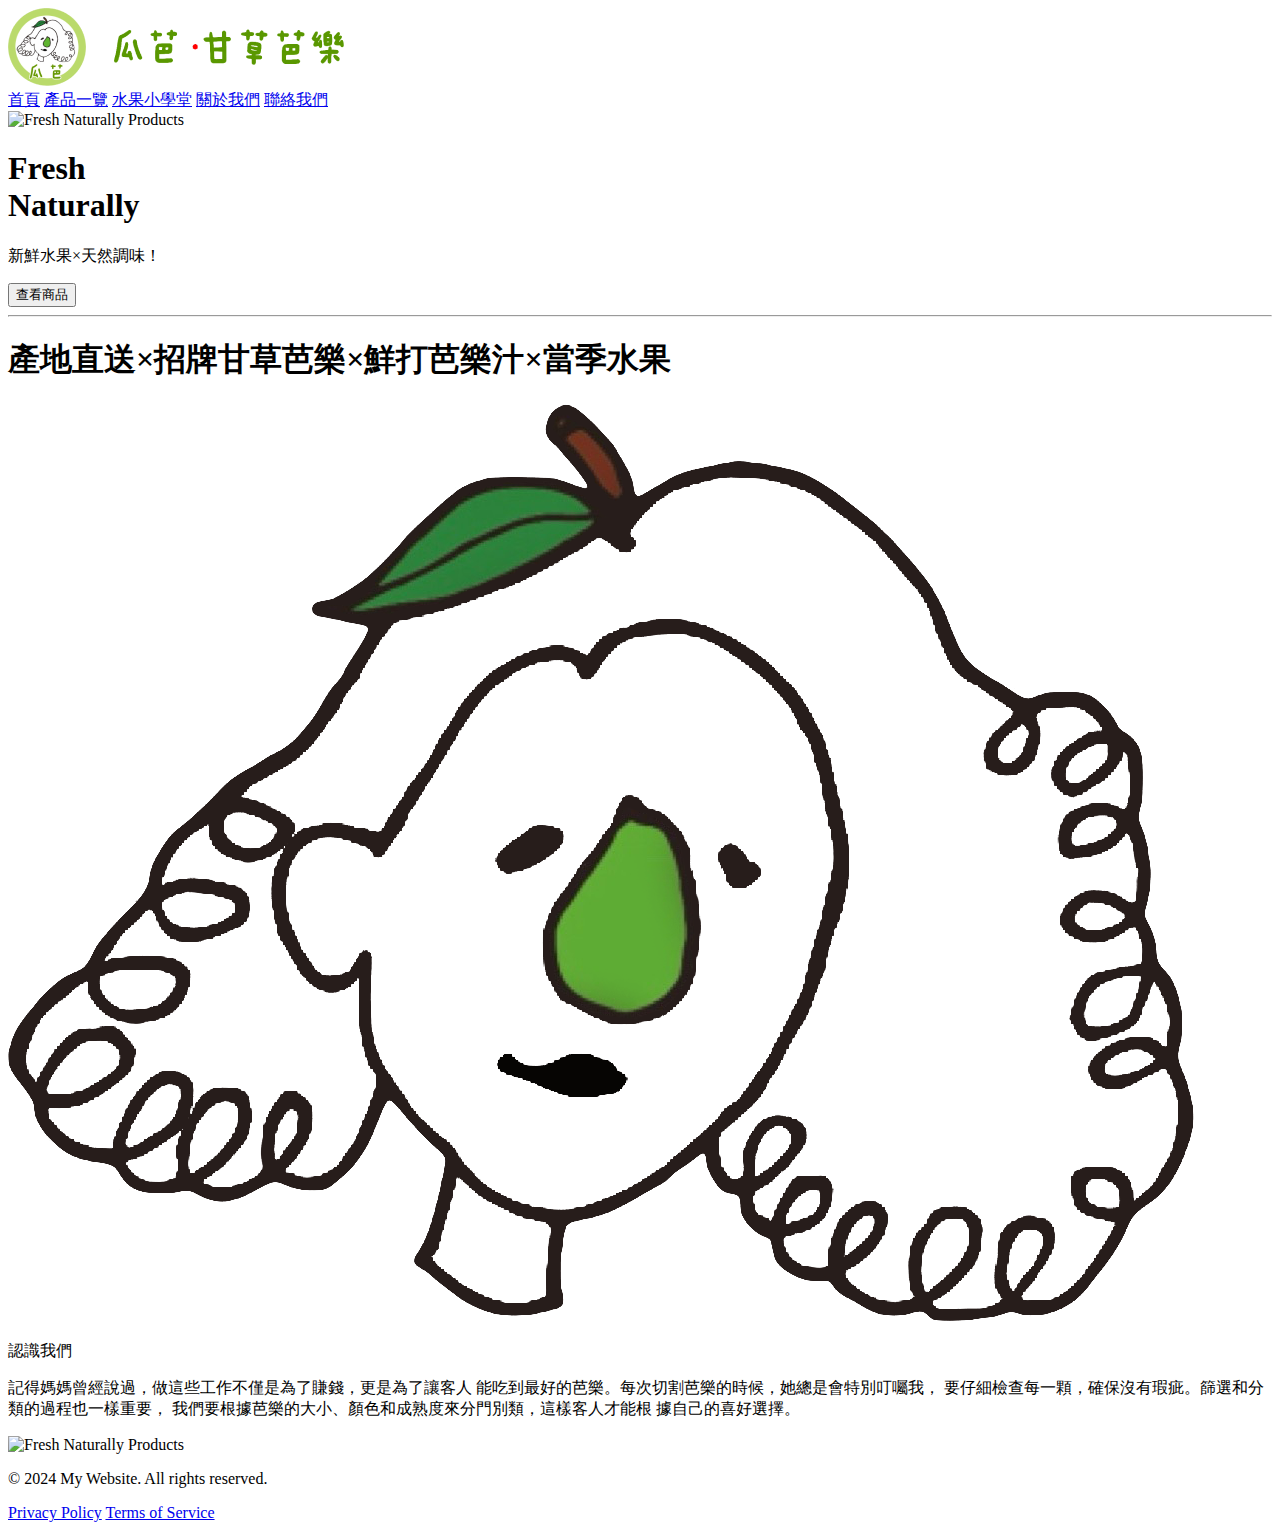
==== src/index.html @ d7fb5d9d "fix: :bug: fix home page img size" ====
<!doctype html>
<html lang="en">
  <head>
    <meta charset="UTF-8" />
    <meta name="viewport" content="width=device-width, initial-scale=1.0" />
    <script src="https://cdn.tailwindcss.com"></script>

    <title>Guaba.guava</title>
    <script src="https://code.jquery.com/jquery-3.6.0.min.js"></script>
    <link rel="stylesheet" href="./css/index.css" />
  </head>
  <body class="bg-white">
    <header id="headerPlaceholder" class="sticky top-0"></header>

    <div class="mx-auto mt-20 min-h-screen w-full">
      <!-- 網頁內容START -->
      <div
        class="container mx-auto mb-20 flex flex-col items-center justify-around rounded-lg p-6 md:flex-row"
      >
        <div class="md:w-2/1">
          <img
            src="img/Home/home-2.png"
            alt="Fresh Naturally Products"
            class="rounded-lg"
          />
        </div>
        <div
          class="container mt-6 text-center md:ml-6 md:mt-0 md:w-1/2 md:text-left"
        >
          <div class="flex flex-col items-center md:items-start">
            <div class="ml-20 mr-4 h-full">
              <div class="lineborder lineC h-full">
                <h1
                  class="mb-4 pl-10 text-7xl font-bold leading-tight text-gray-500"
                >
                  Fresh<br />Naturally
                </h1>
                <p class="mb-4 pl-10 text-3xl font-bold text-gray-500">
                  新鮮水果×天然調味！
                </p>
              </div>

              <div class="home1B">
                <button
                  class="home1-button rounded-lg px-4 py-2 text-white hover:bg-lime-700"
                >
                  查看商品
                </button>
              </div>
            </div>
          </div>
        </div>
      </div>

      <hr class="green-hr w-full" />
      <div
        class="container mx-auto mb-20 mt-20 flex flex-col items-center justify-around rounded-lg p-6 md:flex-row"
      >
        <div class="md:w-2/3">
          <div class="flex flex-col items-center md:items-start">
            <div class="h-full">
              <div>
                <h1 class="text-2xl font-bold text-gray-500">
                  產地直送×招牌甘草芭樂×鮮打芭樂汁×當季水果
                </h1>
                <div class="mt-20 flex items-center">
                  <div class="w-1/3">
                    <img src="img/logo_1.png" alt="LOGO" class="w rounded-lg" />
                  </div>
                  <div class="home-3 pl-10">
                    <p class="home-3-h2 text-2xl font-bold">認識我們</p>
                    <p class="home-3-p">
                      記得媽媽曾經說過，做這些工作不僅是為了賺錢，更是為了讓客人
                      能吃到最好的芭樂。每次切割芭樂的時候，她總是會特別叮囑我，
                      要仔細檢查每一顆，確保沒有瑕疵。篩選和分類的過程也一樣重要，
                      我們要根據芭樂的大小、顏色和成熟度來分門別類，這樣客人才能根
                      據自己的喜好選擇。
                    </p>
                  </div>
                </div>
              </div>
            </div>
          </div>
        </div>
        <div class="md:w-3/2 mt-6 text-center">
          <img
            src="img/Home/home-3.png"
            alt="Fresh Naturally Products"
            class="rounded-lg"
          />
        </div>
      </div>

      <!-- 網頁內容END -->
    </div>

    <footer id="footerPlaceholder"></footer>

    <script>
      // 使用 jQuery 的 load 方法來引入外部文件並插入到對應的 placeholder 中
      $(function () {
        $("#headerPlaceholder").load("header.html");
        $("#footerPlaceholder").load("footer.html");
      });
    </script>
  </body>
</html>
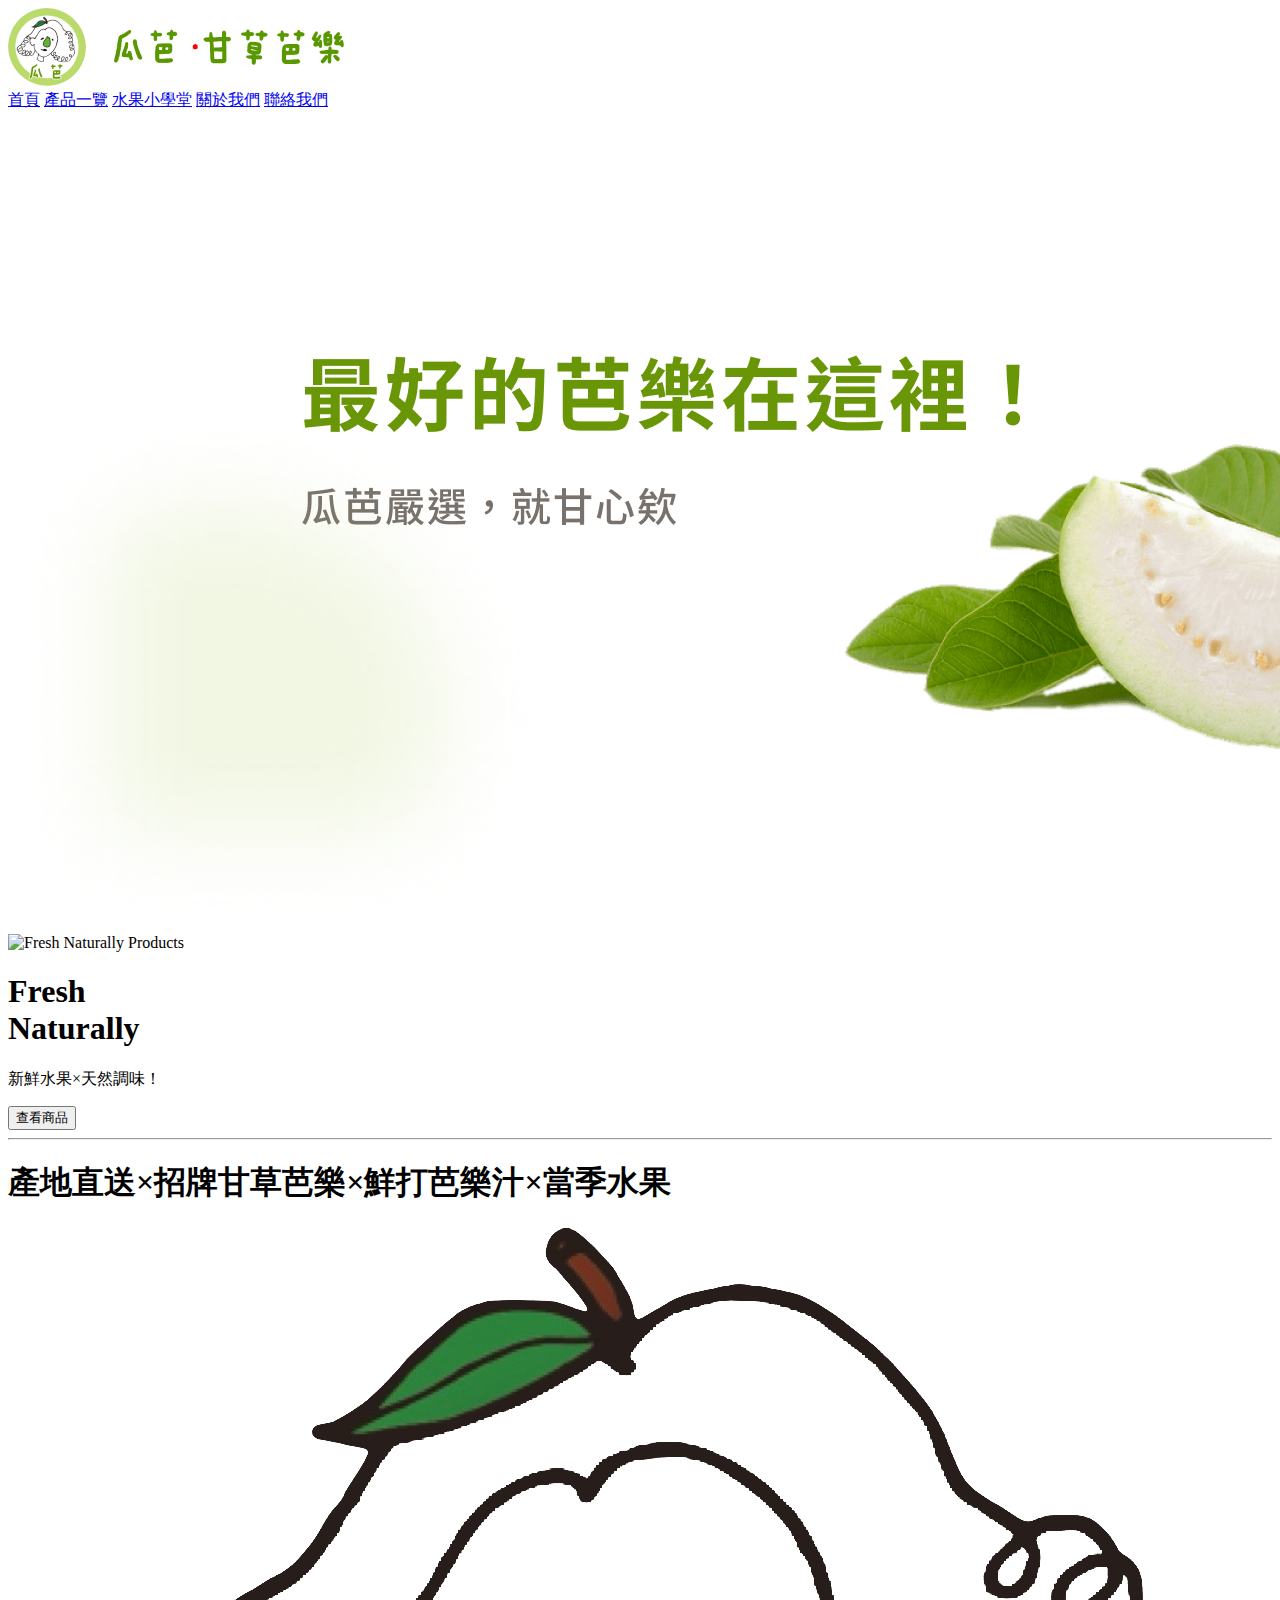
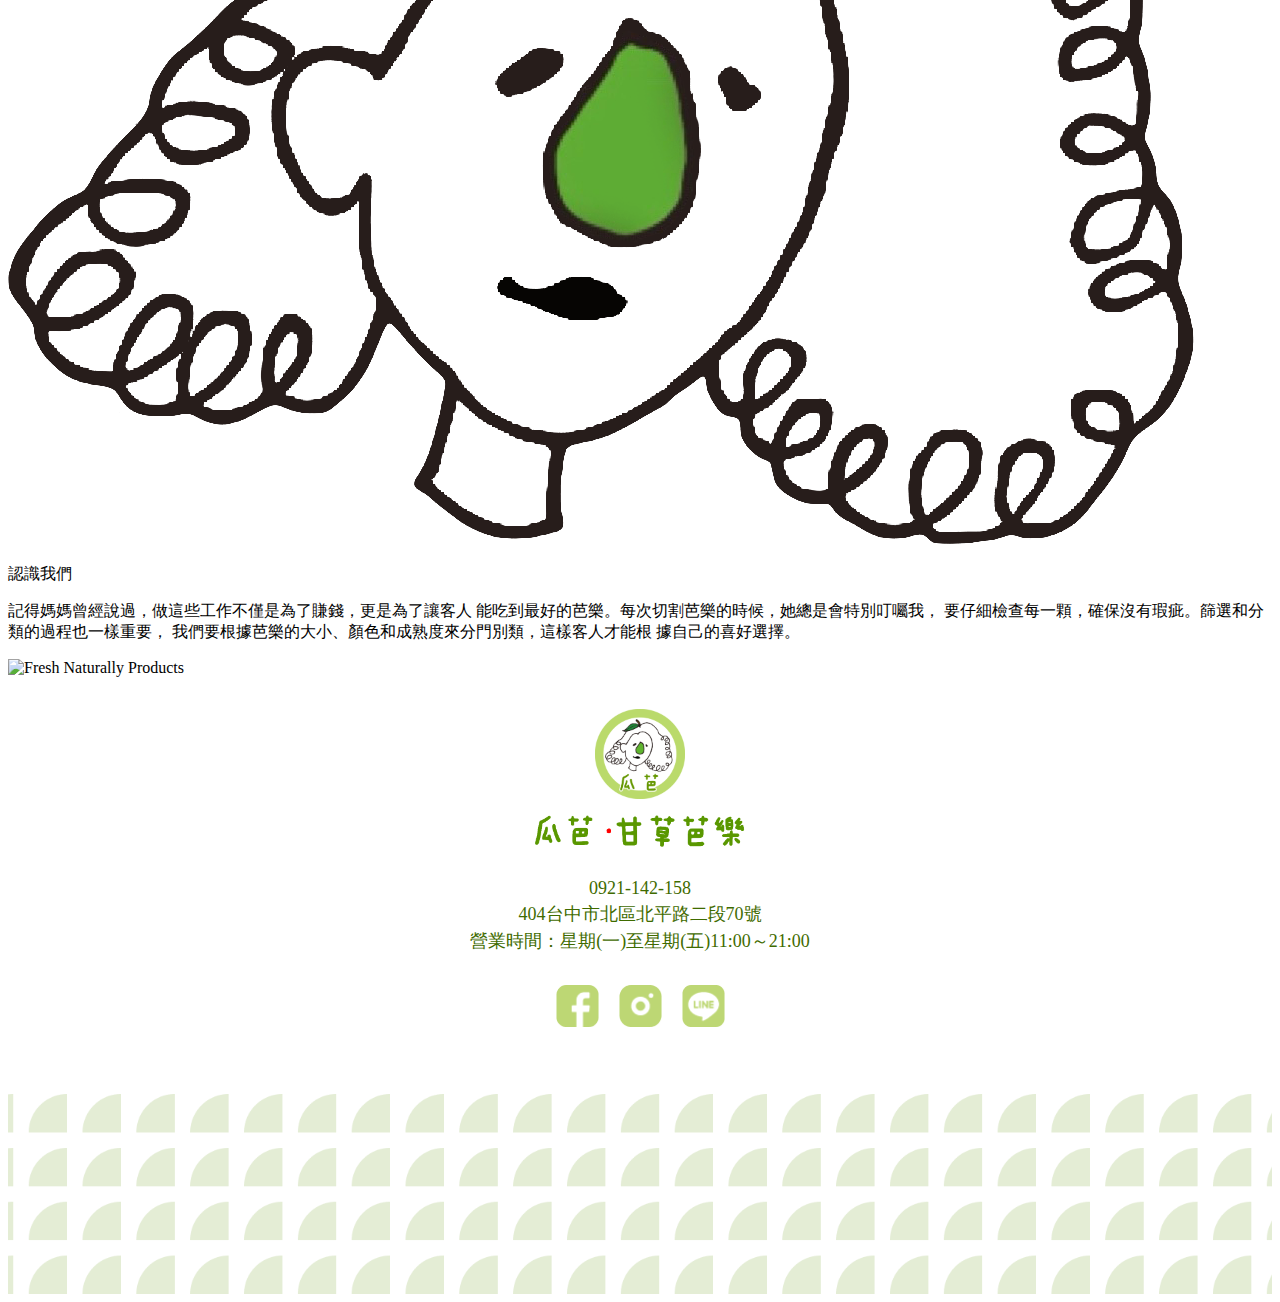
==== commit a0cc047a: "footer背景完成" ====
--- a/src/index.html
+++ b/src/index.html
@@ -12,8 +12,13 @@
   <body class="bg-white">
     <header id="headerPlaceholder" class="sticky top-0"></header>
 
-    <div class="mx-auto mt-20 min-h-screen w-full">
+    <div class="mx-auto  min-h-screen w-full">
       <!-- 網頁內容START -->
+      <img
+      src="img/Home/home-1.png"
+      alt="Fresh Naturally Products"
+      class="rounded-lg"
+    />
       <div
         class="container mx-auto mb-20 flex flex-col items-center justify-around rounded-lg p-6 md:flex-row"
       >
@@ -41,11 +46,14 @@
               </div>
 
               <div class="home1B">
-                <button
+                <a href="./product.html">
+                  <button
                   class="home1-button rounded-lg px-4 py-2 text-white hover:bg-lime-700"
                 >
                   查看商品
                 </button>
+                </a>
+               
               </div>
             </div>
           </div>
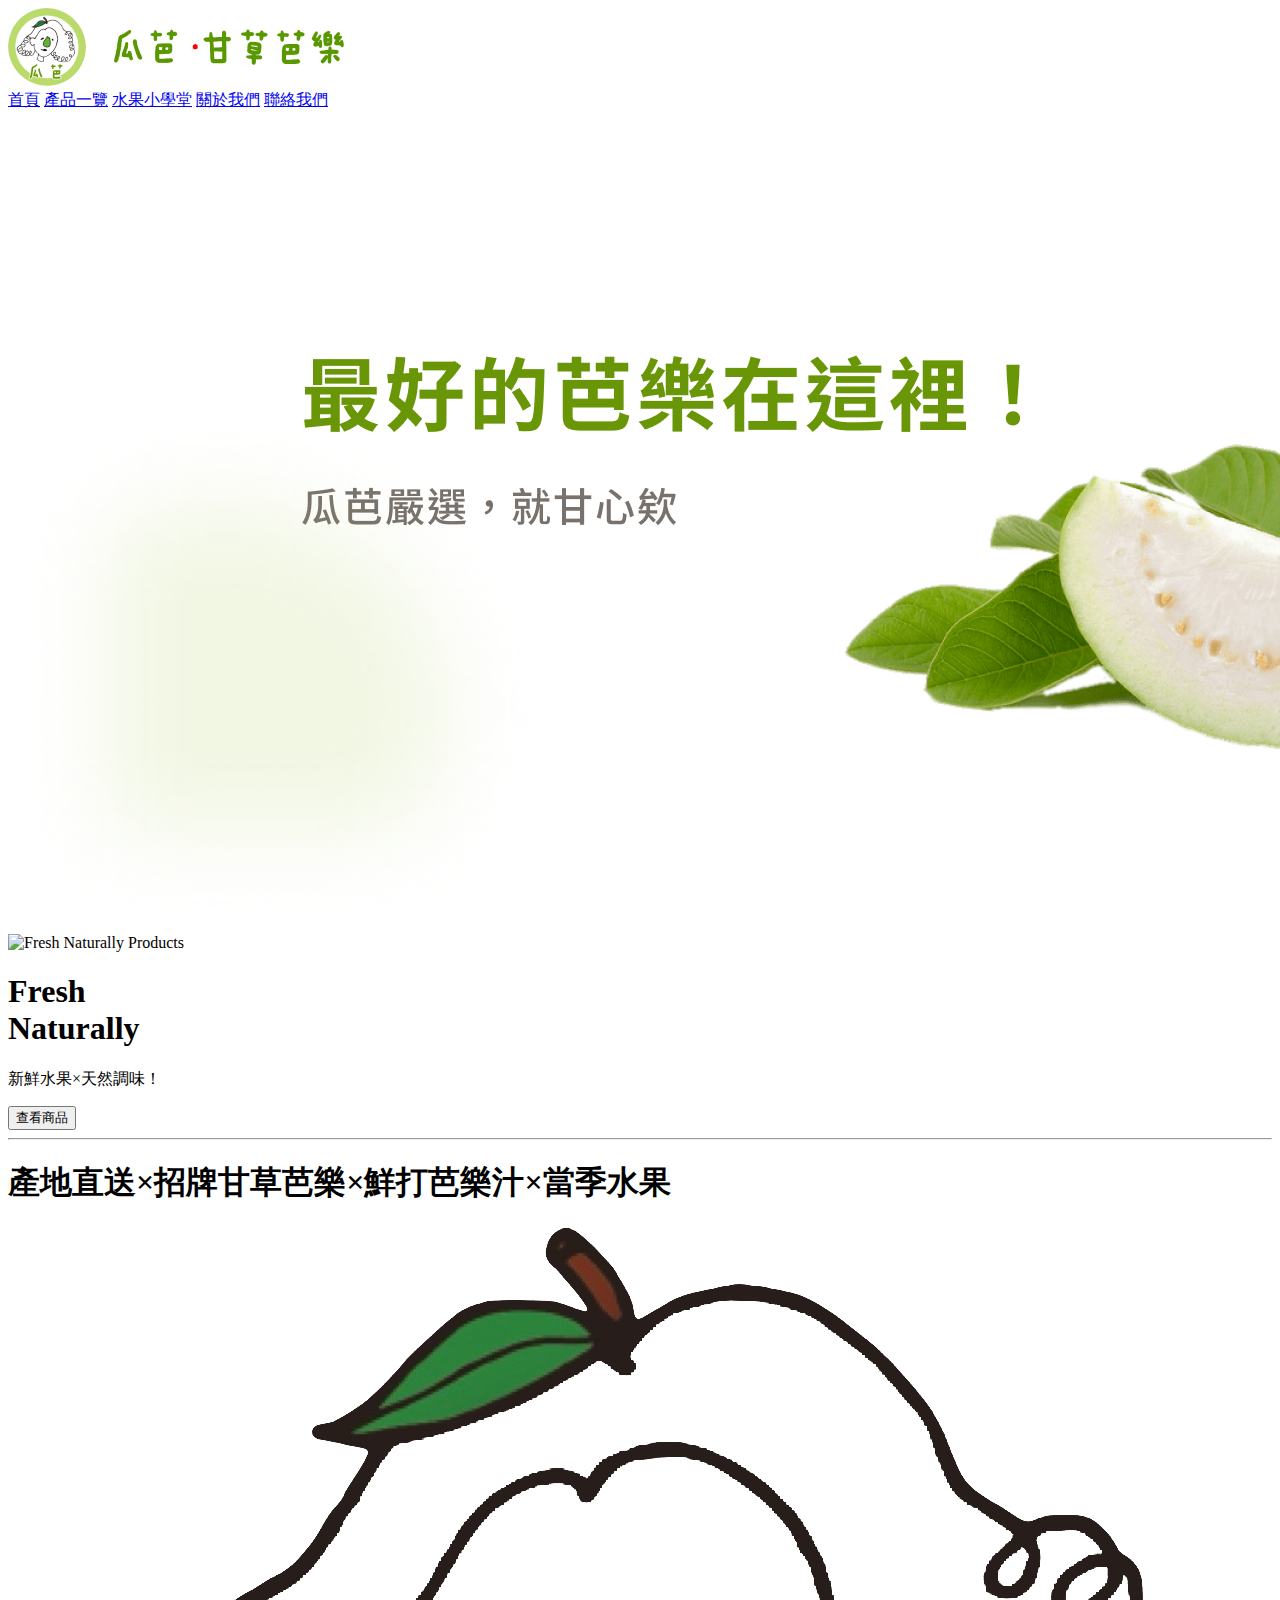
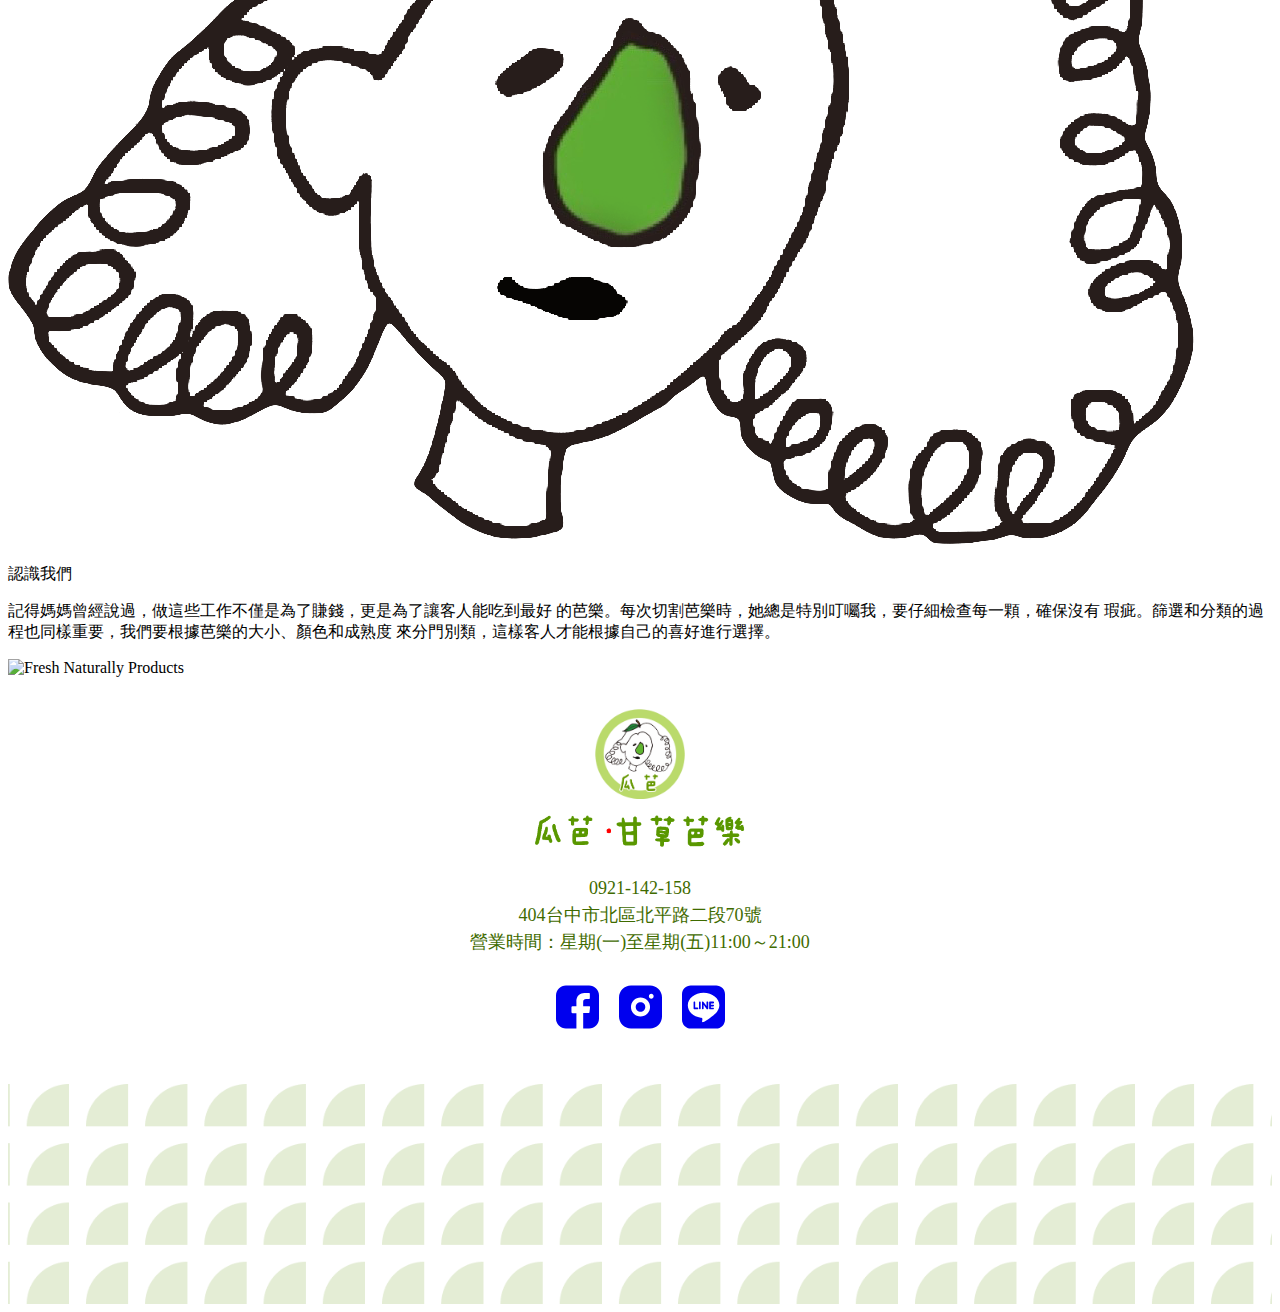
==== commit 66622d34: "2次修改完成" ====
--- a/src/index.html
+++ b/src/index.html
@@ -78,11 +78,11 @@
                   <div class="home-3 pl-10">
                     <p class="home-3-h2 text-2xl font-bold">認識我們</p>
                     <p class="home-3-p">
-                      記得媽媽曾經說過，做這些工作不僅是為了賺錢，更是為了讓客人
-                      能吃到最好的芭樂。每次切割芭樂的時候，她總是會特別叮囑我，
-                      要仔細檢查每一顆，確保沒有瑕疵。篩選和分類的過程也一樣重要，
-                      我們要根據芭樂的大小、顏色和成熟度來分門別類，這樣客人才能根
-                      據自己的喜好選擇。
+                      記得媽媽曾經說過，做這些工作不僅是為了賺錢，更是為了讓客人能吃到最好
+                      的芭樂。每次切割芭樂時，她總是特別叮囑我，要仔細檢查每一顆，確保沒有
+                      瑕疵。篩選和分類的過程也同樣重要，我們要根據芭樂的大小、顏色和成熟度
+                      來分門別類，這樣客人才能根據自己的喜好進行選擇。
+                      
                     </p>
                   </div>
                 </div>
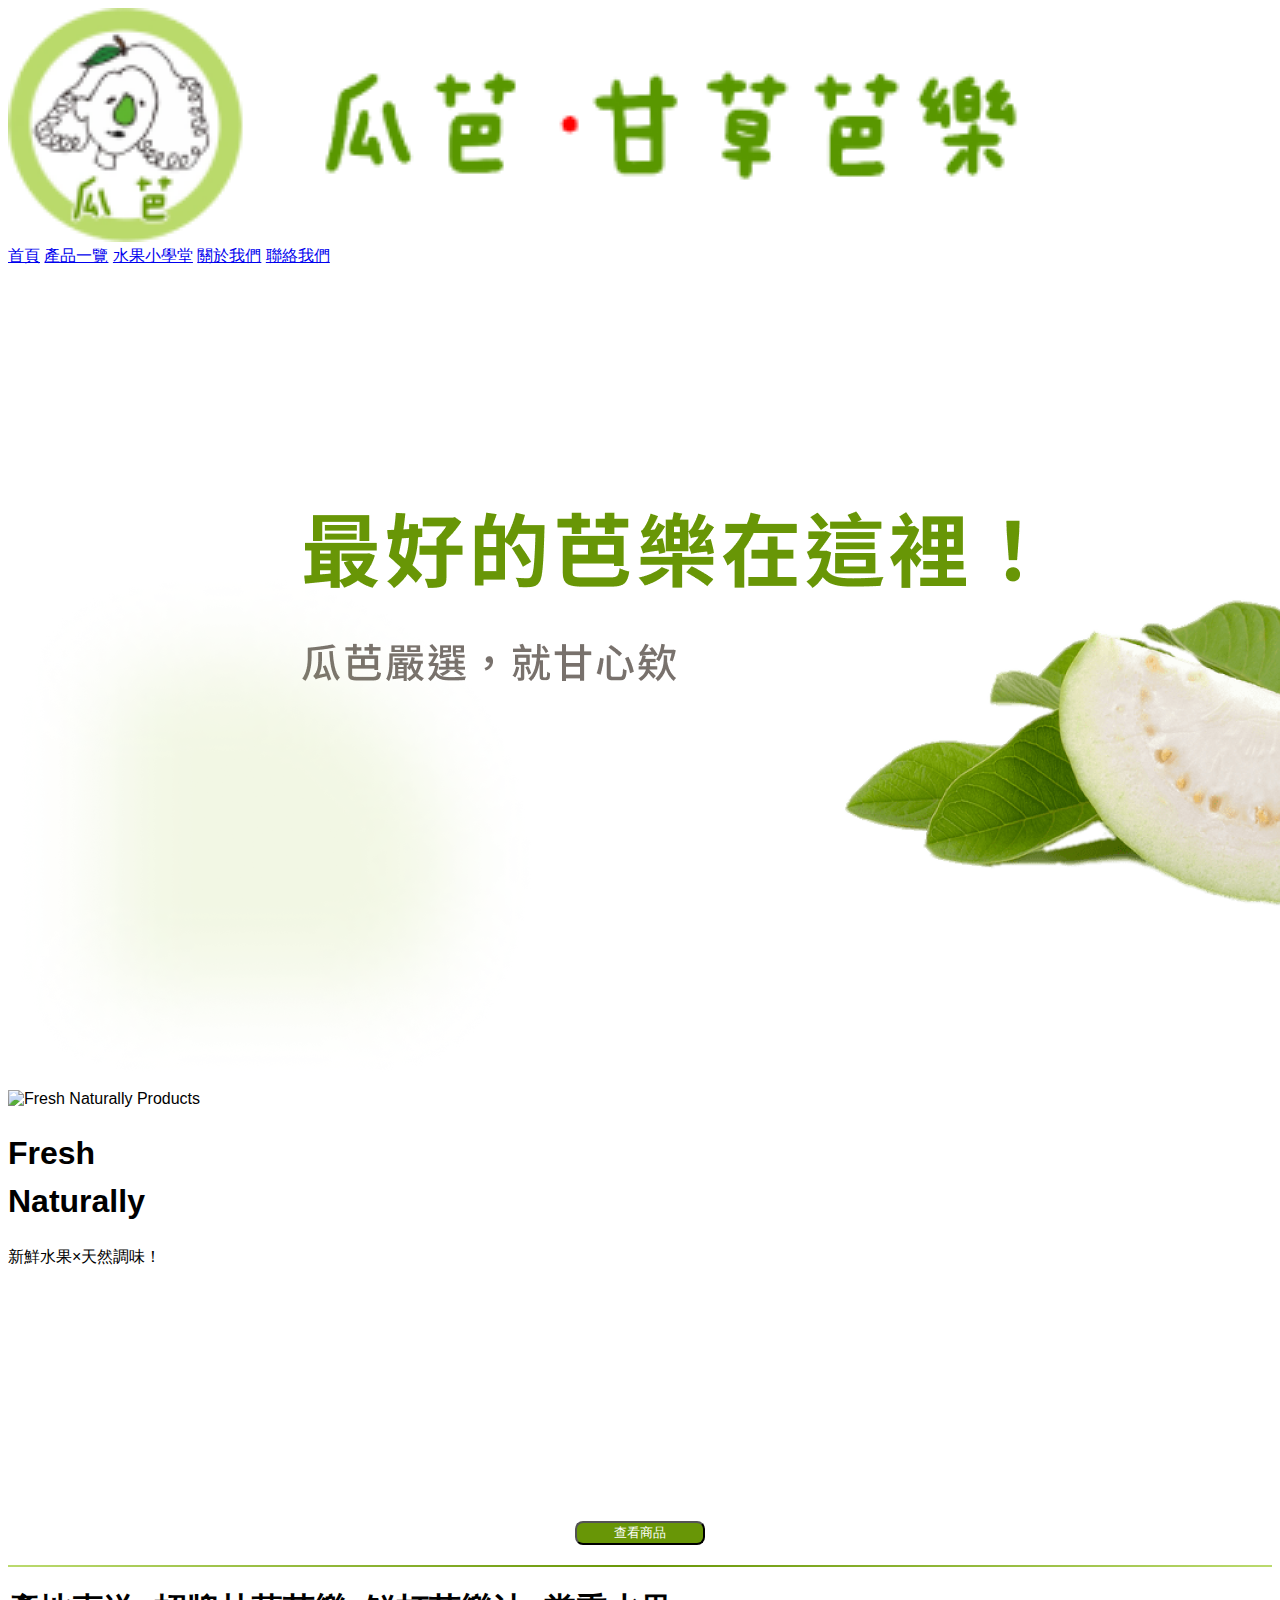
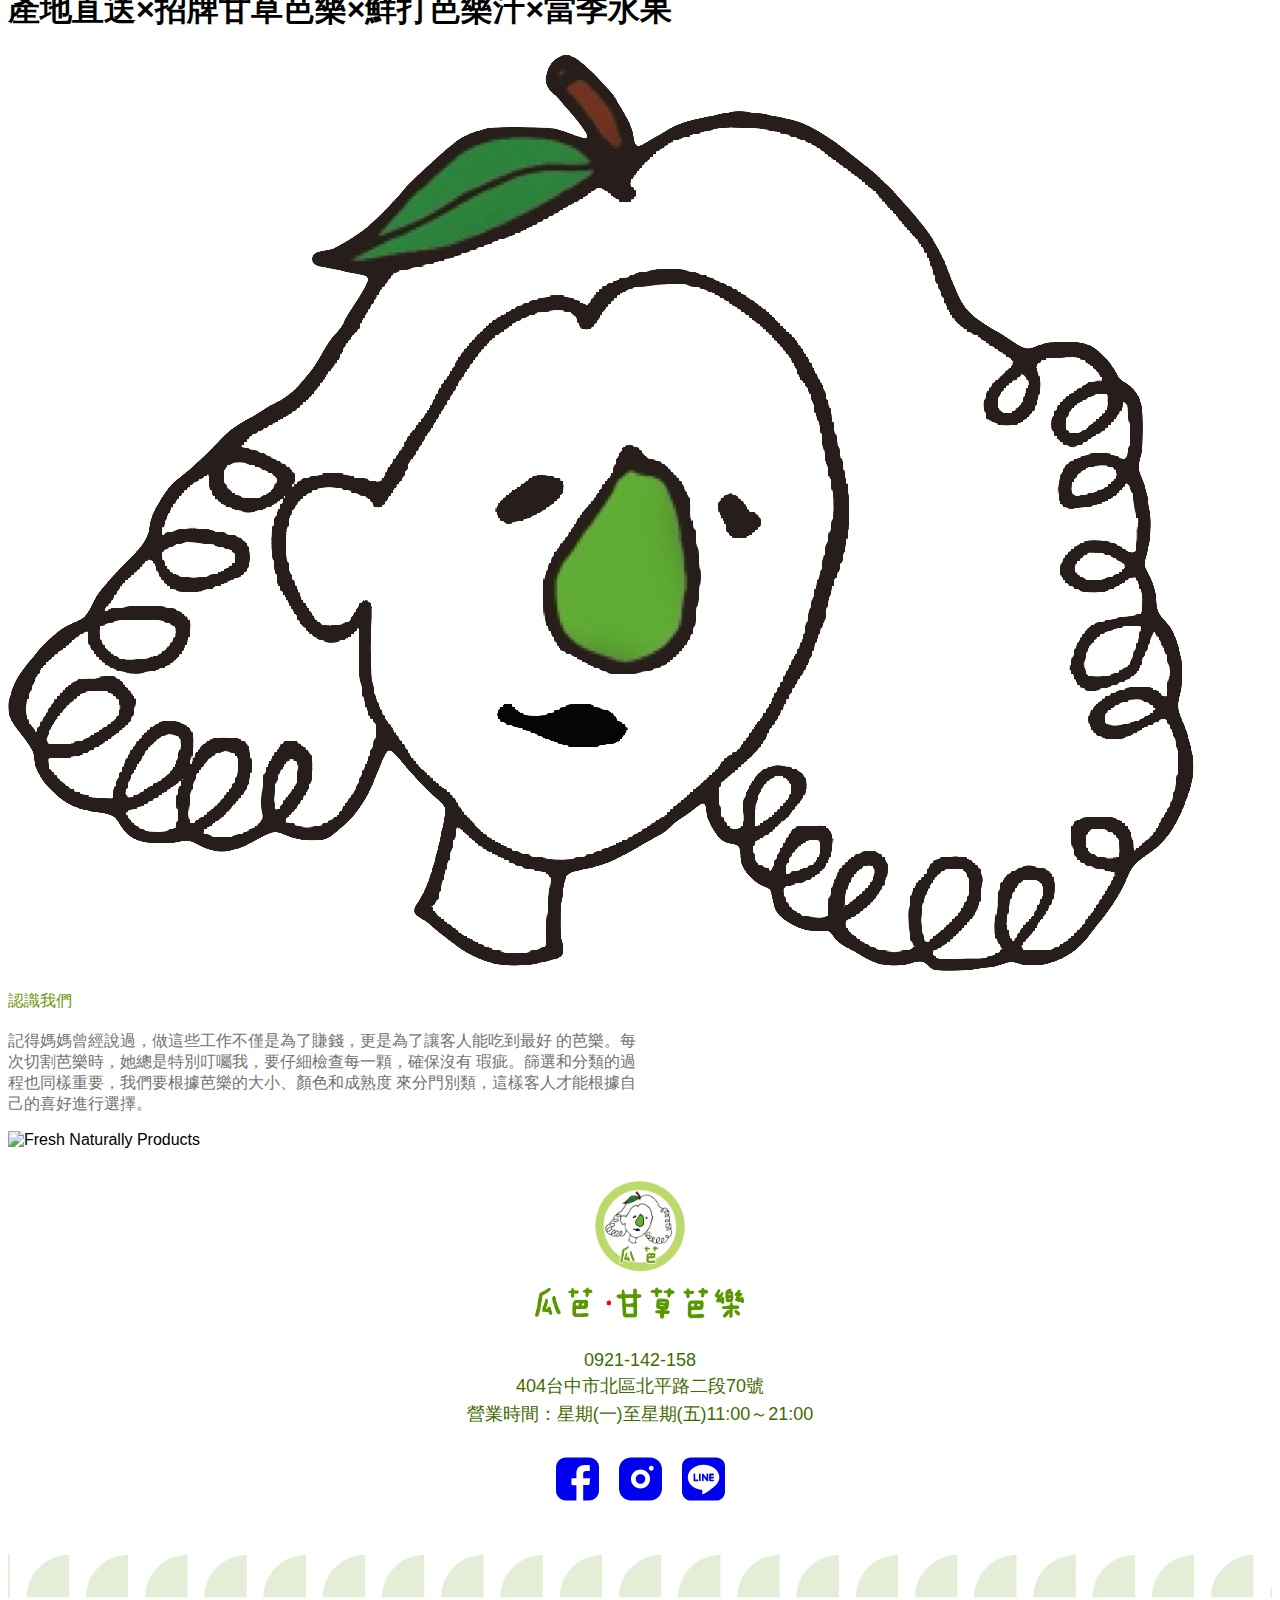
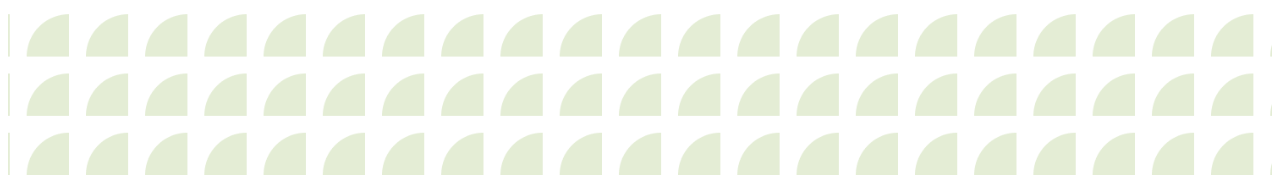
==== commit 2ffe526a: "style: :art: format code" ====
--- a/src/index.html
+++ b/src/index.html
@@ -12,13 +12,13 @@
   <body class="bg-white">
     <header id="headerPlaceholder" class="sticky top-0"></header>
 
-    <div class="mx-auto  min-h-screen w-full">
+    <div class="mx-auto min-h-screen w-full">
       <!-- 網頁內容START -->
       <img
-      src="img/Home/home-1.png"
-      alt="Fresh Naturally Products"
-      class="rounded-lg"
-    />
+        src="img/Home/home-1.png"
+        alt="Fresh Naturally Products"
+        class="rounded-lg"
+      />
       <div
         class="container mx-auto mb-20 flex flex-col items-center justify-around rounded-lg p-6 md:flex-row"
       >
@@ -48,12 +48,11 @@
               <div class="home1B">
                 <a href="./product.html">
                   <button
-                  class="home1-button rounded-lg px-4 py-2 text-white hover:bg-lime-700"
-                >
-                  查看商品
-                </button>
+                    class="home1-button rounded-lg px-4 py-2 text-white hover:bg-lime-700"
+                  >
+                    查看商品
+                  </button>
                 </a>
-               
               </div>
             </div>
           </div>
@@ -82,7 +81,6 @@
                       的芭樂。每次切割芭樂時，她總是特別叮囑我，要仔細檢查每一顆，確保沒有
                       瑕疵。篩選和分類的過程也同樣重要，我們要根據芭樂的大小、顏色和成熟度
                       來分門別類，這樣客人才能根據自己的喜好進行選擇。
-                      
                     </p>
                   </div>
                 </div>
--- a/src/css/index.css
+++ b/src/css/index.css
@@ -0,0 +1,59 @@
+body {
+  font-family: "Arial", sans-serif;
+}
+
+.image-container img {
+  max-width: 100%;
+  height: auto;
+  border-radius: 0.5rem;
+}
+
+.home1-button {
+  background-color: #689606;
+  color: white;
+  width: 130px;
+  border-radius: 0.5rem;
+  cursor: pointer;
+}
+
+.lineborder {
+  border-left-width: 6px;
+}
+
+.lineC {
+  border-color: #689606;
+}
+
+.leading-tight {
+  line-height: 1.5;
+}
+
+.home1B {
+  width: 100%;
+  display: flex;
+  justify-content: center;
+  margin-top: 20%;
+}
+
+.green-hr {
+  height: 2px;
+  border: none;
+  background: linear-gradient(
+    to right,
+    #bbda6e,
+    #689606,
+    #bbda6e
+  ); /* 將 #689606 定義為 50% 的位置 */
+  margin: 20px 0;
+}
+.home-3 {
+  width: 50%;
+}
+.home-3-h2 {
+  color: #689606;
+  margin-bottom: 3%;
+}
+
+.home-3-p {
+  color: #737373;
+}
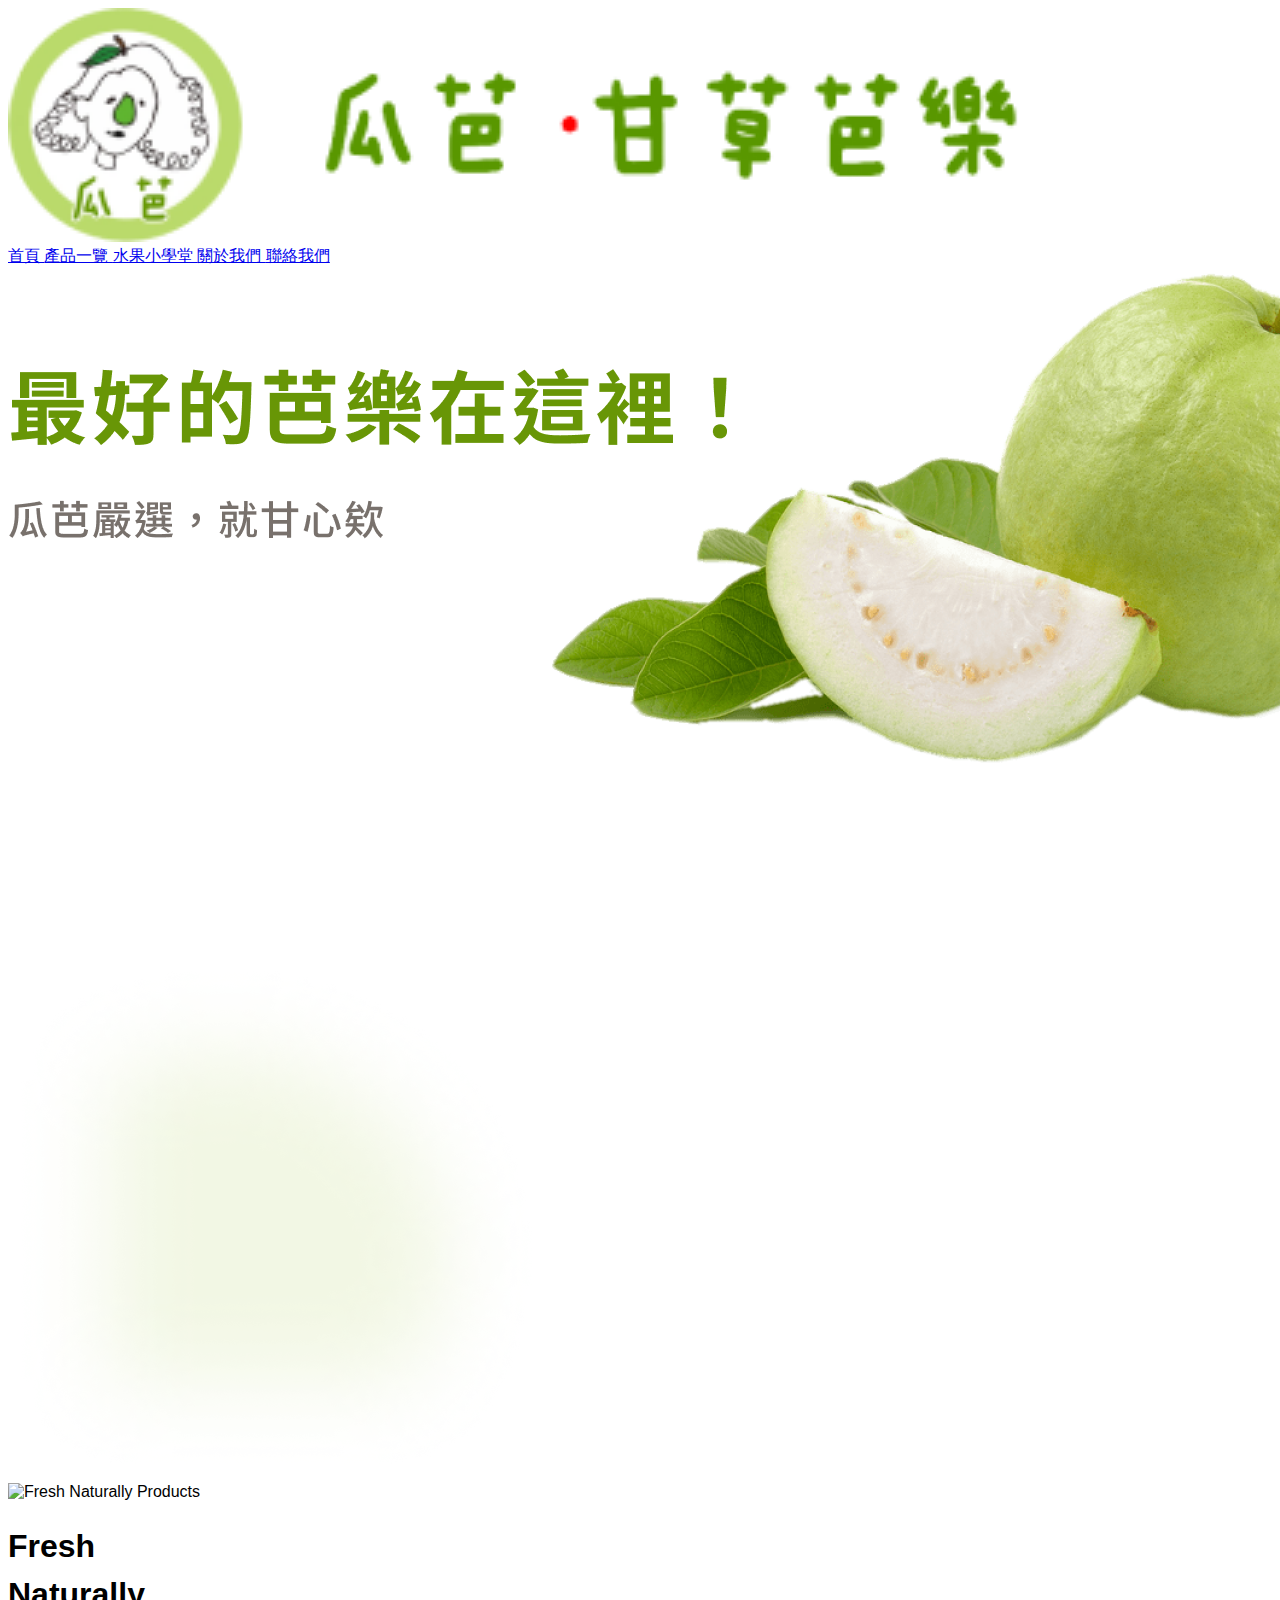
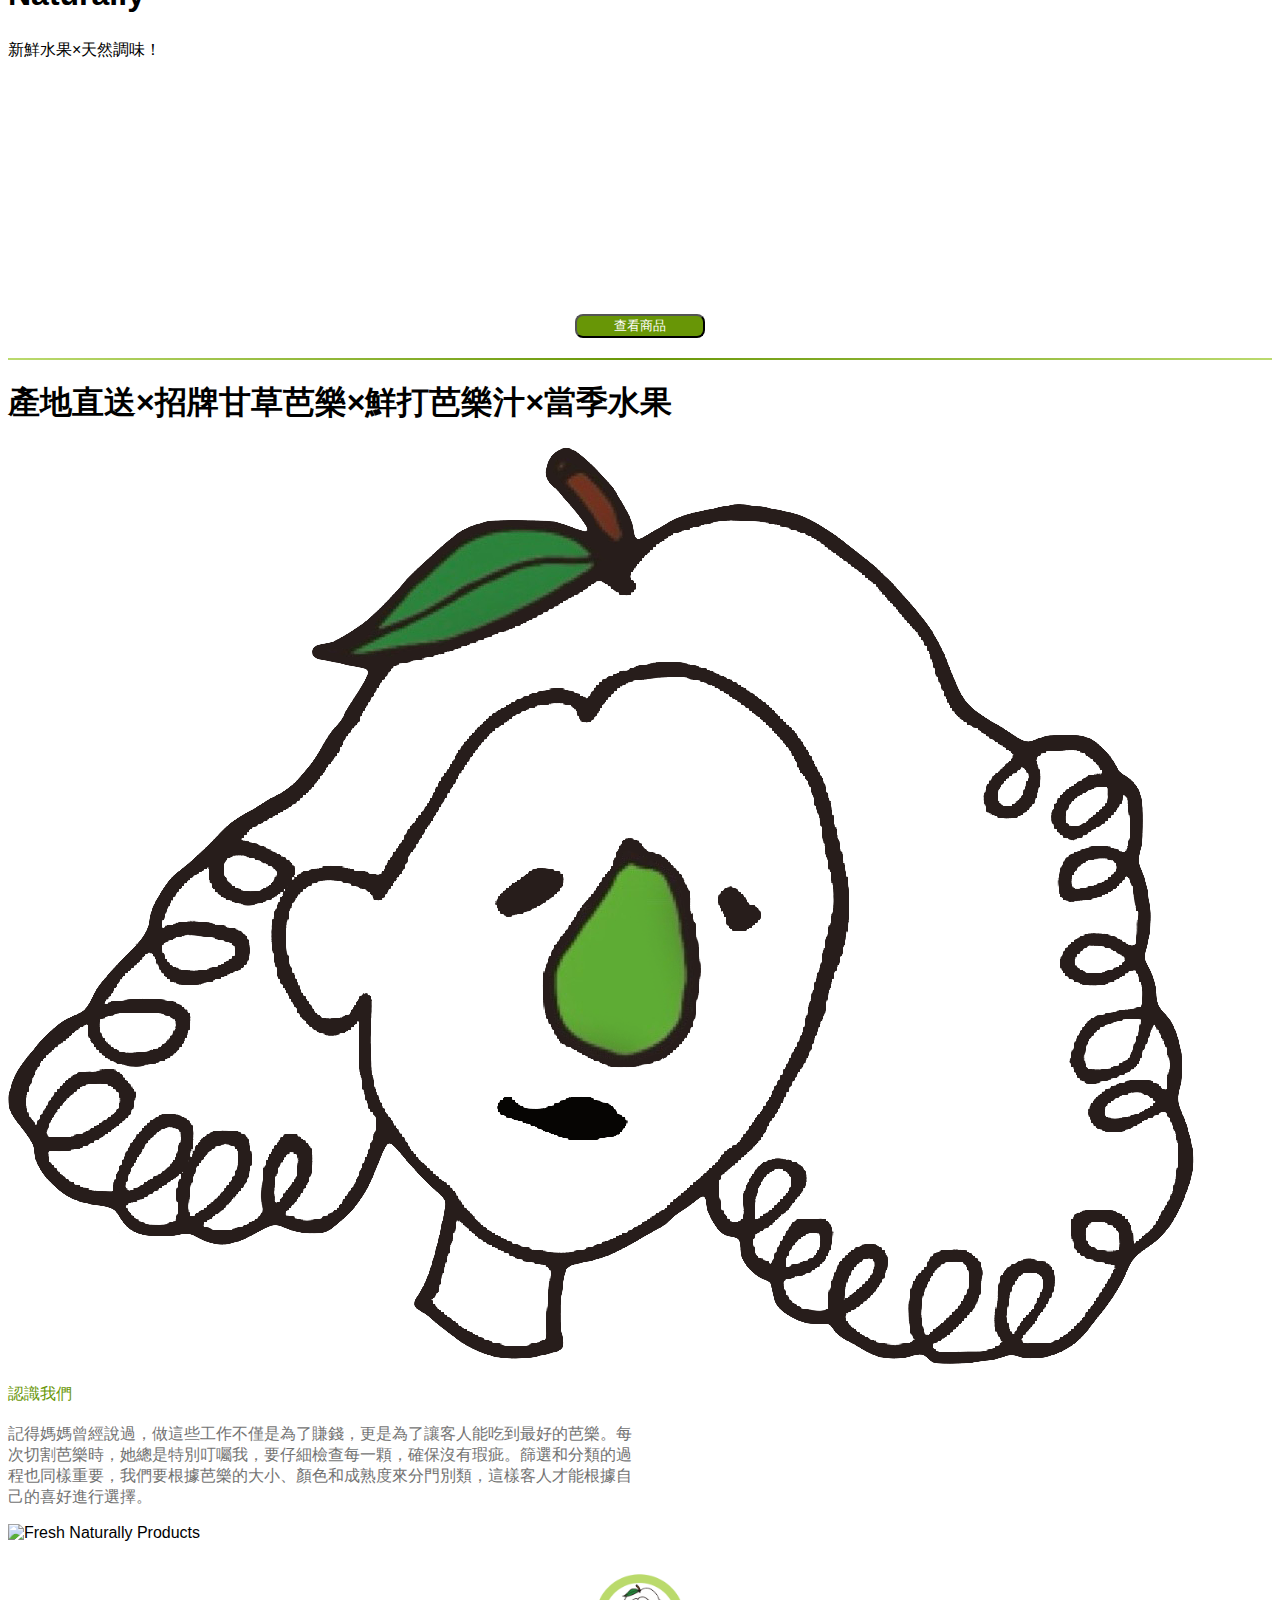
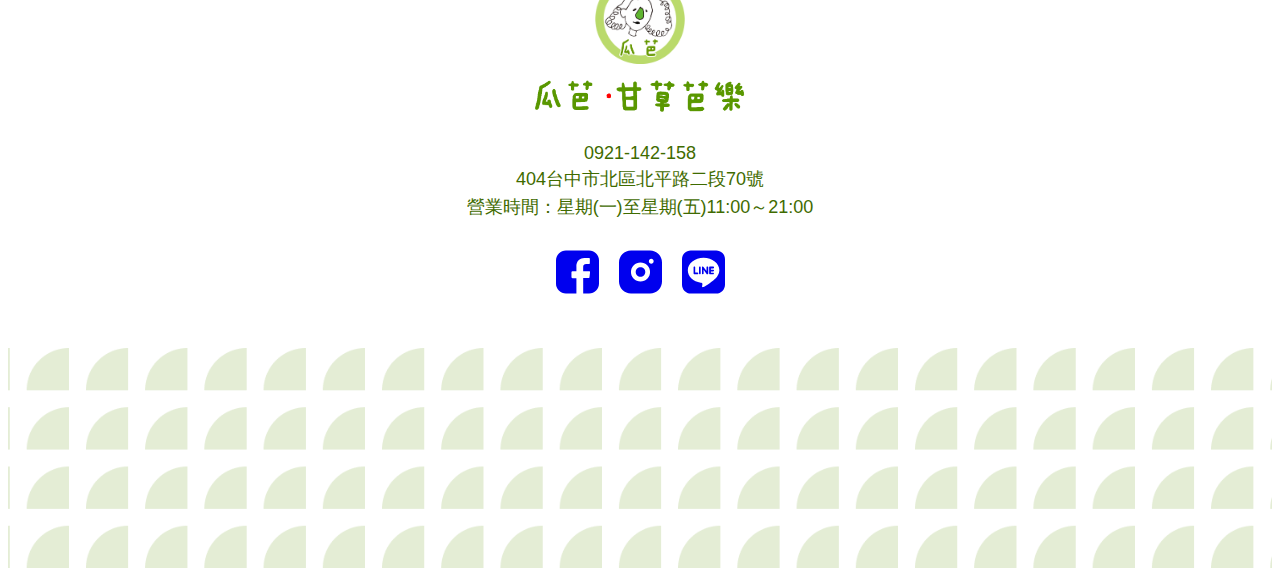
==== commit 82f7d831: "feat: :lipstick: add home page scroll animation" ====
--- a/src/index.html
+++ b/src/index.html
@@ -4,21 +4,45 @@
     <meta charset="UTF-8" />
     <meta name="viewport" content="width=device-width, initial-scale=1.0" />
     <script src="https://cdn.tailwindcss.com"></script>
-
     <title>Guaba.guava</title>
     <script src="https://code.jquery.com/jquery-3.6.0.min.js"></script>
     <link rel="stylesheet" href="./css/index.css" />
+    <!-- <style>
+      .parallax {
+        transform: translateZ(0);
+      }
+    </style> -->
   </head>
   <body class="bg-white">
     <header id="headerPlaceholder" class="sticky top-0"></header>
 
     <div class="mx-auto min-h-screen w-full">
       <!-- 網頁內容START -->
-      <img
-        src="img/Home/home-1.png"
-        alt="Fresh Naturally Products"
-        class="rounded-lg"
-      />
+      <div class="relative flex px-40 pb-48 pt-28">
+        <!-- <div class="flex flex-row">
+          <img
+            src="img/Home/home_text.png"
+            alt="Fresh Naturally Products"
+            class="w-1/2 h-auto rounded-lg"
+          />
+          <img
+            src="img/Home/home_guava.png"
+            alt="Fresh Naturally Products"
+            class="mx-auto rounded-lg"
+          />
+        </div> -->
+        <img
+          src="img/Home/home_img.png"
+          alt="Fresh Naturally Products"
+          class="relative z-10 mx-auto rounded-lg"
+        />
+        <img
+          src="img/Home/home_bg.png"
+          alt="Fresh Naturally Products"
+          class="parallax absolute left-0 right-0 top-0 mx-auto rounded-lg"
+          class="h-auto w-full"
+        />
+      </div>
       <div
         class="container mx-auto mb-20 flex flex-col items-center justify-around rounded-lg p-6 md:flex-row"
       >
@@ -44,7 +68,6 @@
                   新鮮水果×天然調味！
                 </p>
               </div>
-
               <div class="home1B">
                 <a href="./product.html">
                   <button
@@ -58,7 +81,6 @@
           </div>
         </div>
       </div>
-
       <hr class="green-hr w-full" />
       <div
         class="container mx-auto mb-20 mt-20 flex flex-col items-center justify-around rounded-lg p-6 md:flex-row"
@@ -77,10 +99,7 @@
                   <div class="home-3 pl-10">
                     <p class="home-3-h2 text-2xl font-bold">認識我們</p>
                     <p class="home-3-p">
-                      記得媽媽曾經說過，做這些工作不僅是為了賺錢，更是為了讓客人能吃到最好
-                      的芭樂。每次切割芭樂時，她總是特別叮囑我，要仔細檢查每一顆，確保沒有
-                      瑕疵。篩選和分類的過程也同樣重要，我們要根據芭樂的大小、顏色和成熟度
-                      來分門別類，這樣客人才能根據自己的喜好進行選擇。
+                      記得媽媽曾經說過，做這些工作不僅是為了賺錢，更是為了讓客人能吃到最好的芭樂。每次切割芭樂時，她總是特別叮囑我，要仔細檢查每一顆，確保沒有瑕疵。篩選和分類的過程也同樣重要，我們要根據芭樂的大小、顏色和成熟度來分門別類，這樣客人才能根據自己的喜好進行選擇。
                     </p>
                   </div>
                 </div>
@@ -96,7 +115,6 @@
           />
         </div>
       </div>
-
       <!-- 網頁內容END -->
     </div>
 
@@ -108,6 +126,15 @@
         $("#headerPlaceholder").load("header.html");
         $("#footerPlaceholder").load("footer.html");
       });
+
+      // 視差效果
+      $(window).on("scroll", function () {
+        var scrollTop = $(this).scrollTop();
+        $(".parallax").css(
+          "transform",
+          "translateY(" + scrollTop * 0.5 + "px)",
+        );
+      });
     </script>
   </body>
 </html>
